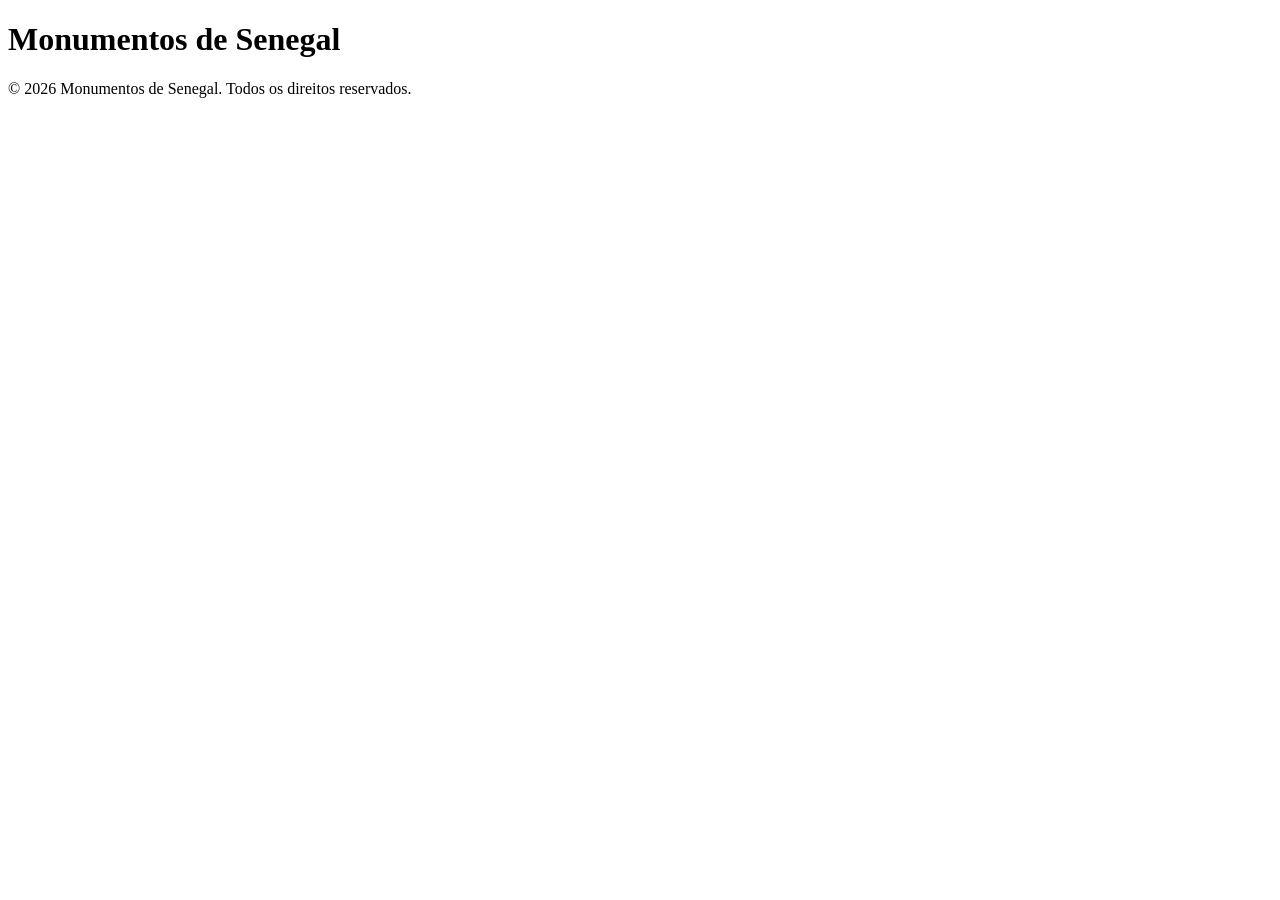
==== Javascript/Senegal/monumentos.html @ 6d25cbe8 "." ====
<!DOCTYPE html>
<html lang="pt-br">
<head>
    <meta charset="UTF-8">
    <meta name="viewport" content="width=device-width, initial-scale=1.0">
    <title>Monumentos de Senegal</title>
</head>
<body>
    <header>
        <h1>Monumentos de Senegal</h1>
    </header>

    <main></main>

    <footer>
        <p>
            &copy; 2026 Monumentos de Senegal. Todos os direitos reservados.
        </p>
    </footer>

</body>
</html>
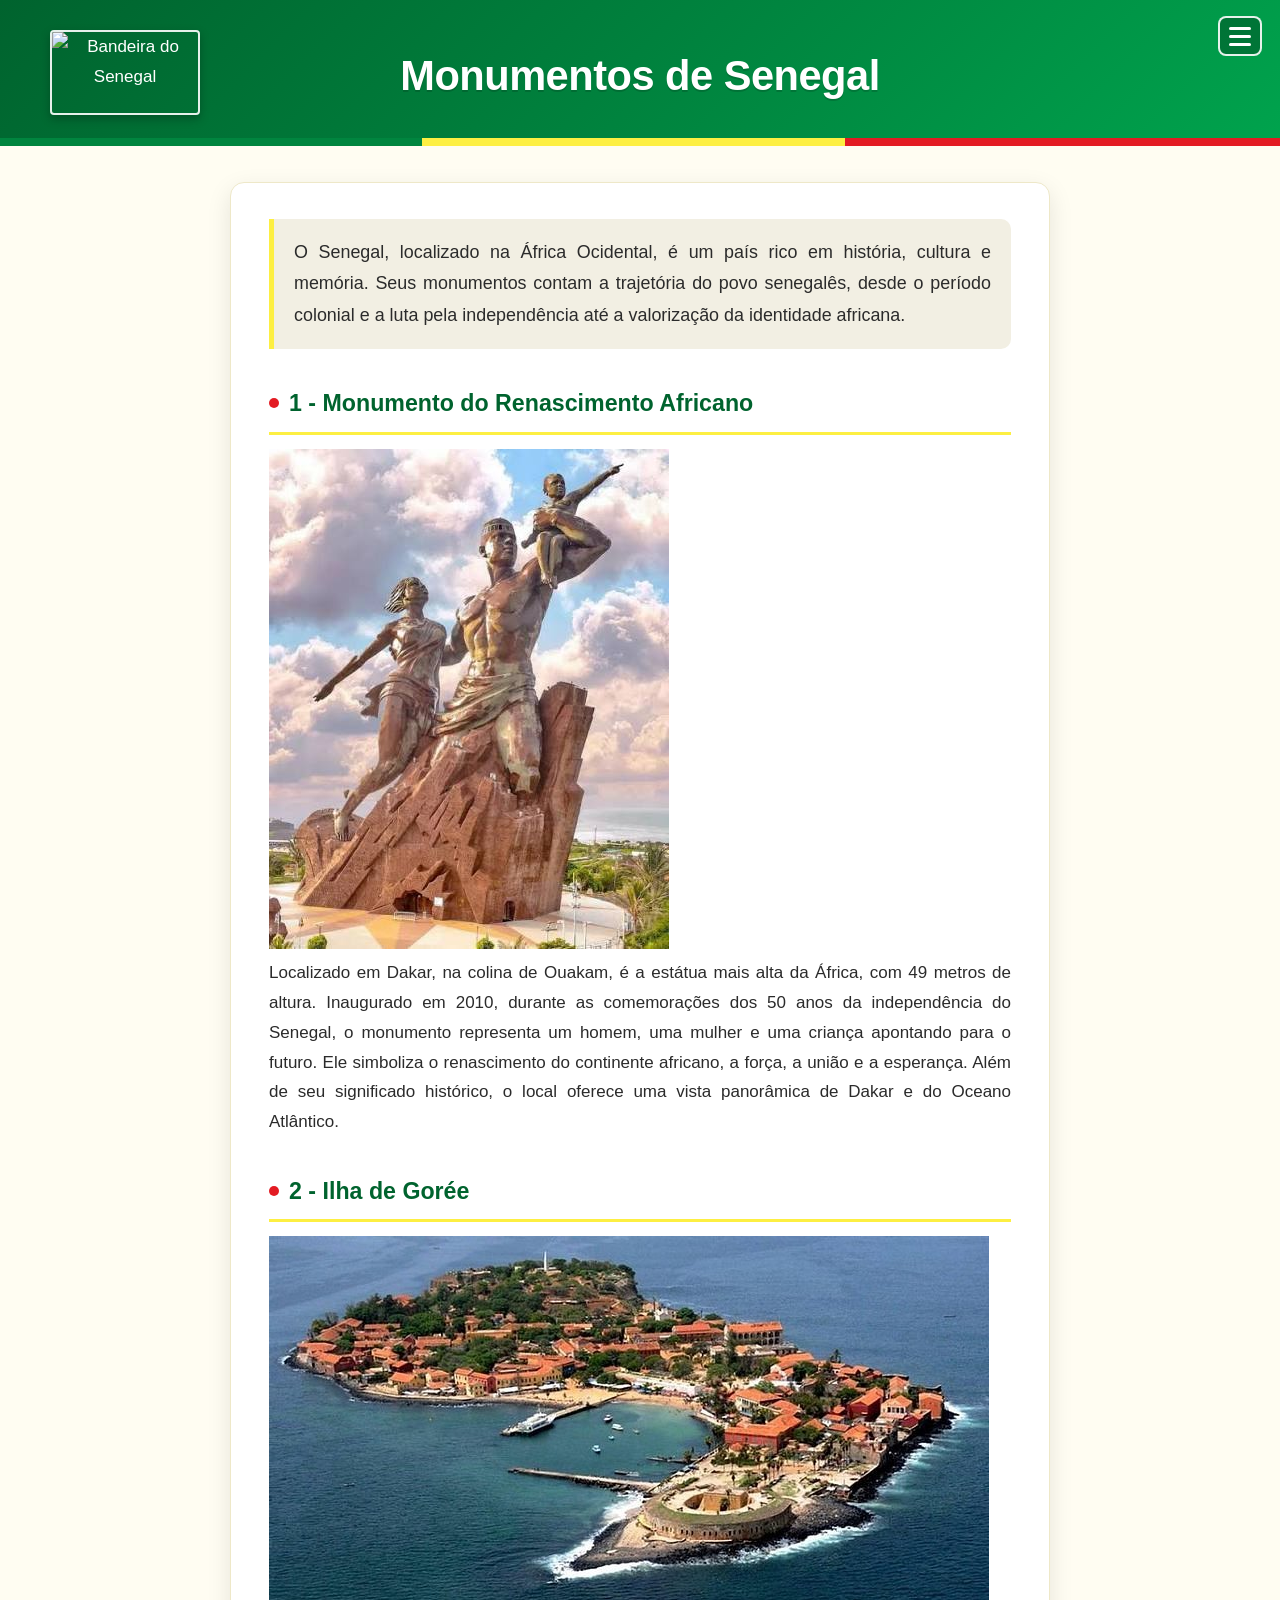
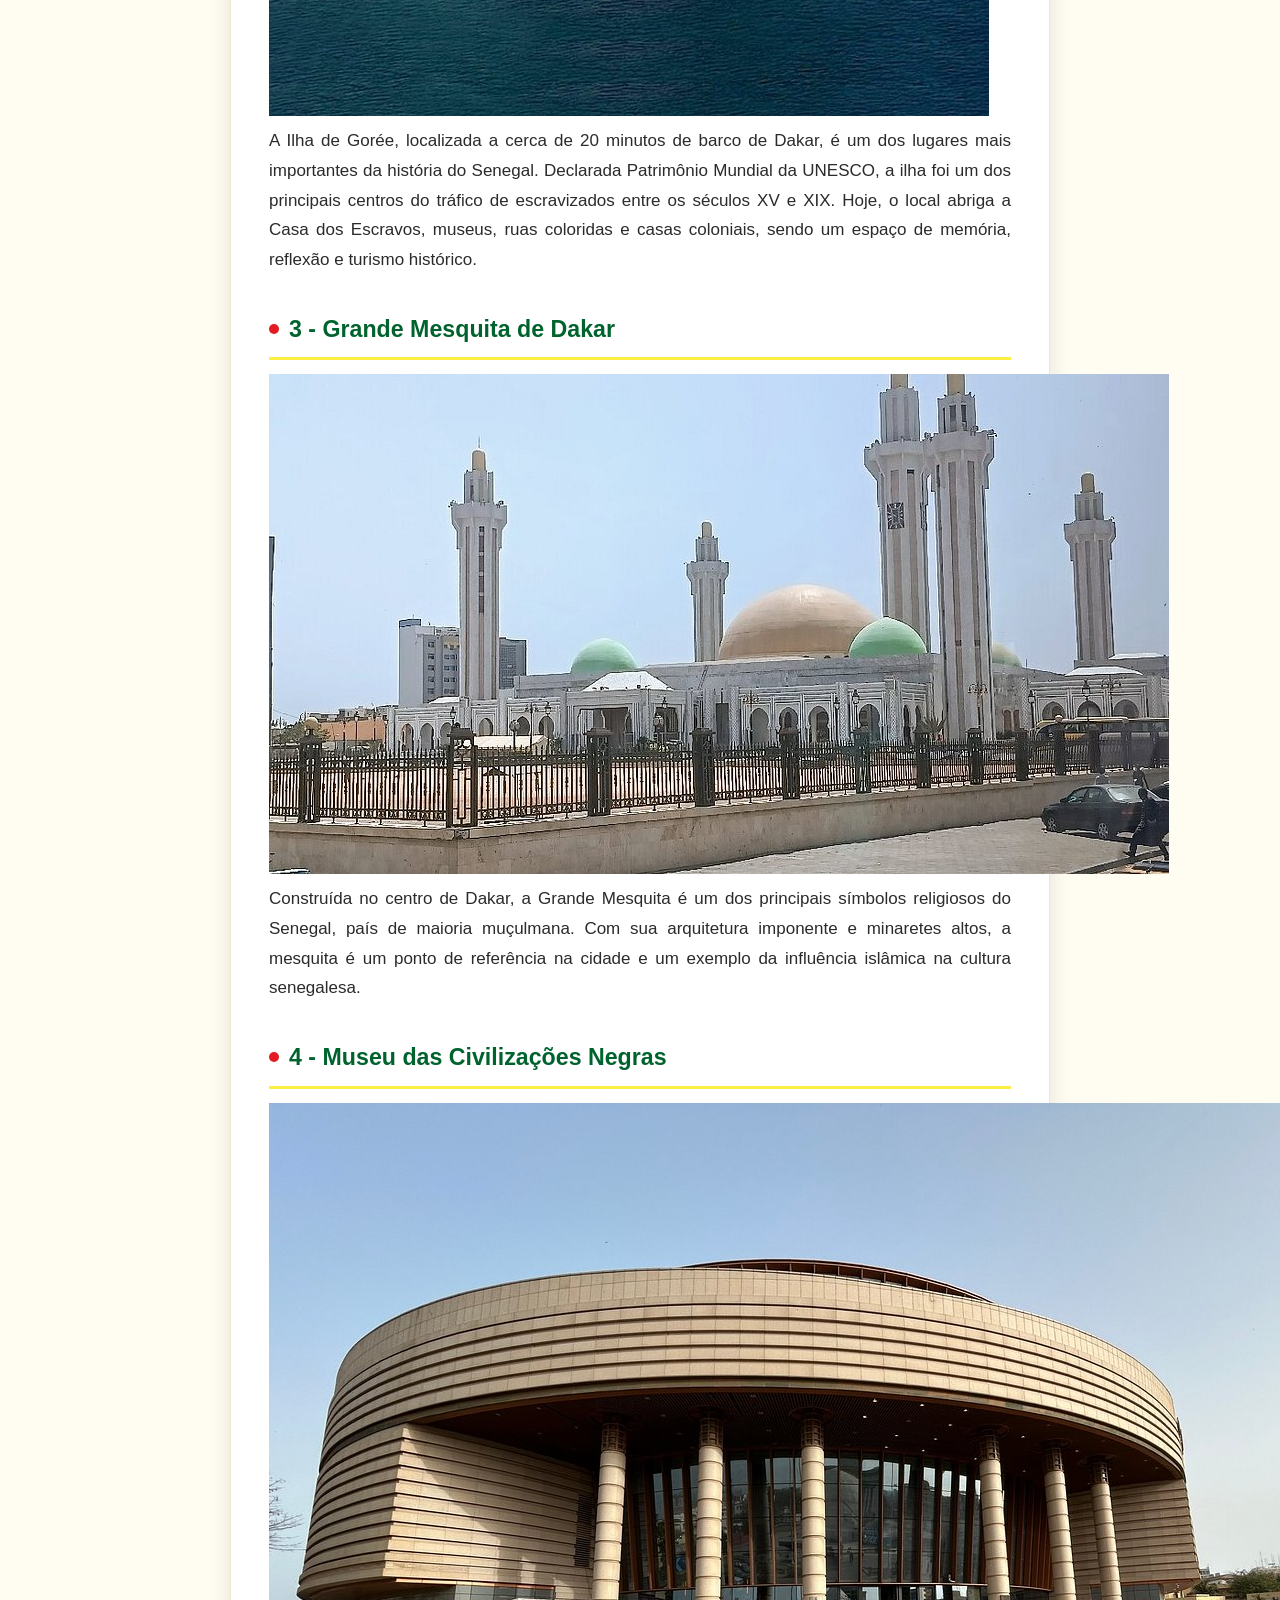
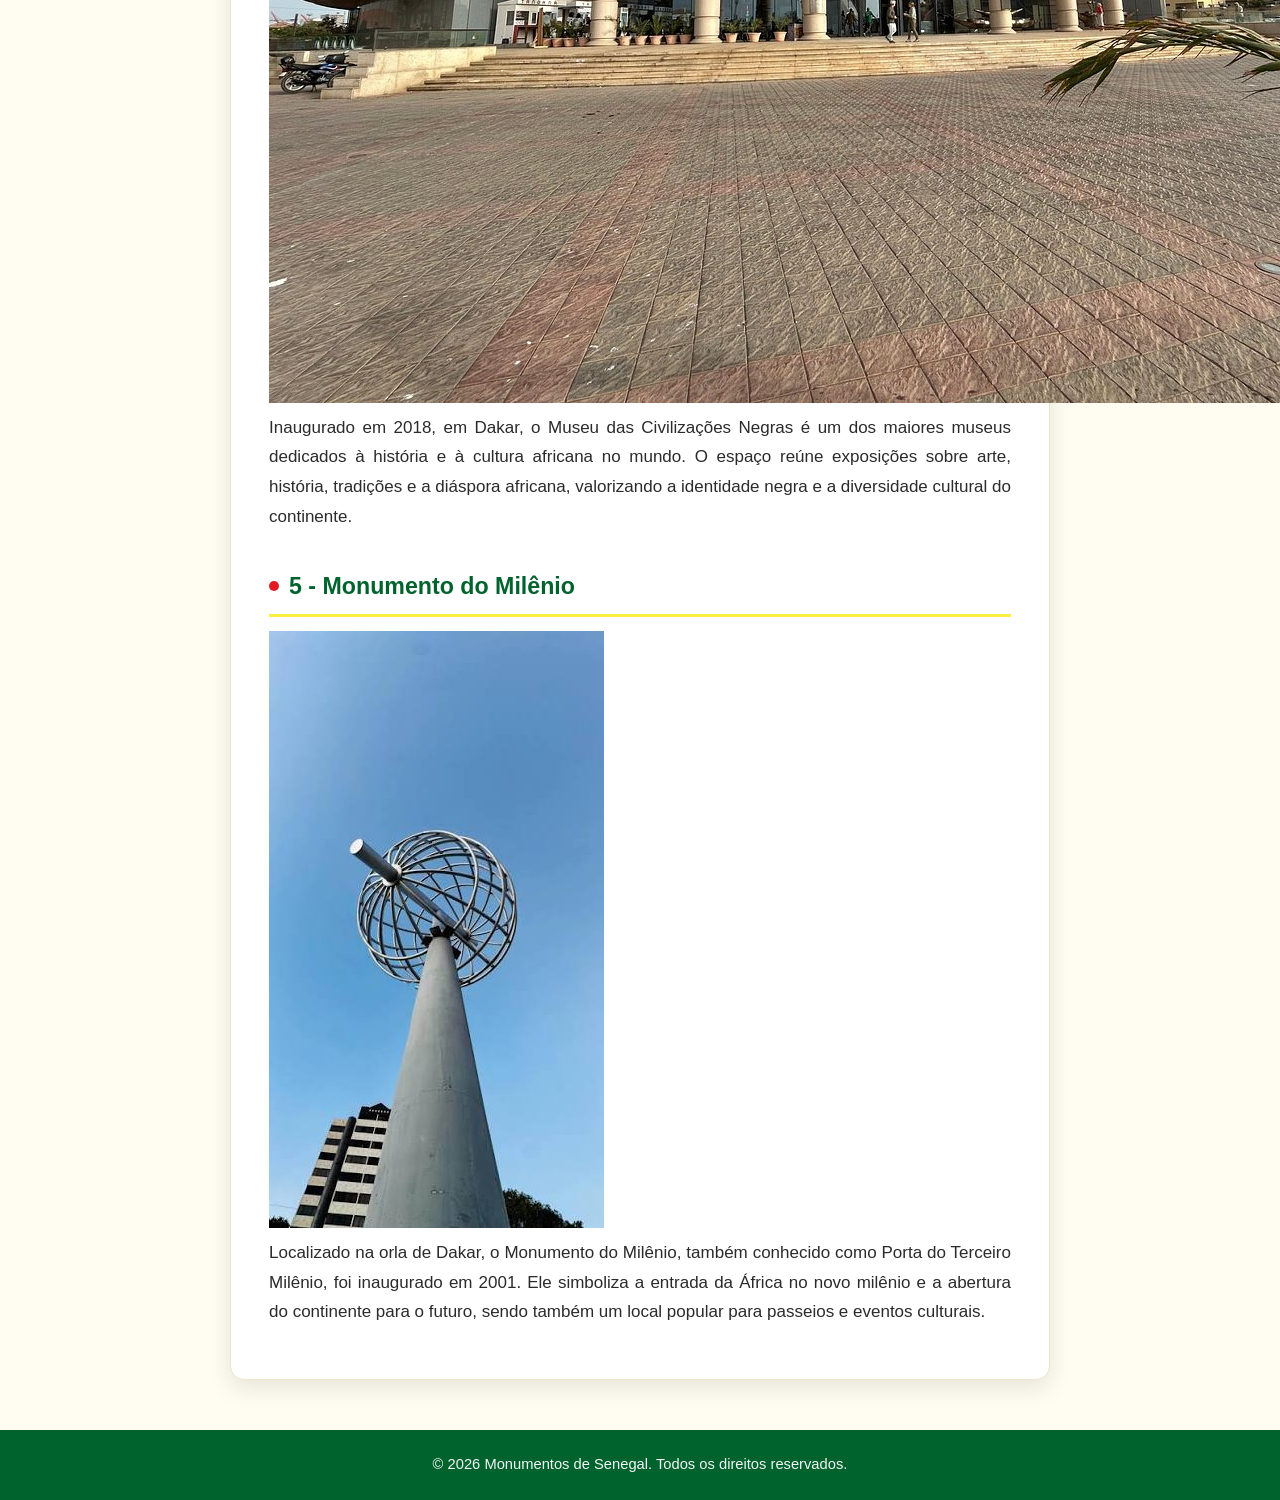
==== commit 7b9e1bb6: "." ====
--- a/Javascript/Senegal/monumentos.html
+++ b/Javascript/Senegal/monumentos.html
@@ -3,20 +3,100 @@
 <head>
     <meta charset="UTF-8">
     <meta name="viewport" content="width=device-width, initial-scale=1.0">
+    <link rel="stylesheet" href="style.css">
     <title>Monumentos de Senegal</title>
 </head>
 <body>
-    <header>
+
+    <header class="cabecalho">
+
+  <nav class="menu">
+            
+    <button id="btnmenu" class="hamburguer" title="Abrir menu">
+     
+    <span></span>
+    <span></span>
+    <span></span>
+
+    </button>
+            
+    <ul id="menu-links" class="menu-links">
+            <li><a href="#Home">Home</a></li>
+            <li><a href="#cultura">Cultura</a></li>
+             <li><a href="#comidas">Comidas</a></li>
+             <li><a href="historia.html">História</a></li>
+             <li><a href="monumentos.html">Monumentos</a></li>
+            </ul>
+
+        </nav>
+
         <h1>Monumentos de Senegal</h1>
+
+        <img class="bandeira-img" src="https://flagcdn.com/w320/sn.png" alt="Bandeira do Senegal" title="Bandeira do Senegal">
     </header>
 
-    <main></main>
+    <main>
 
-    <footer>
+        <div class="corpo">
+
+        <p>O Senegal, localizado na África Ocidental, é um país rico em história, cultura e memória. Seus monumentos contam a trajetória do povo senegalês, desde o período colonial e a luta pela independência até a valorização da identidade africana.</p>
+       
+        <H2> 1 - Monumento do Renascimento Africano </H2>
+
+        <div class="img"> <img src="img/Renascimento.jpg" alt="Monumento do Renascimento Africano"></div>
+
+        <p> Localizado em Dakar, na colina de Ouakam, é a estátua mais alta da África, com 49 metros de altura.
+
+        Inaugurado em 2010, durante as comemorações dos 50 anos da independência do Senegal, o monumento representa um homem, uma mulher e uma criança apontando para o futuro. Ele simboliza o renascimento do continente africano, a força, a união e a esperança.
+
+        Além de seu significado histórico, o local oferece uma vista panorâmica de Dakar e do Oceano Atlântico.</p>
+
+        <H2> 2 - Ilha de Gorée </H2>
+
+        <div class="img2"><img src="img/Goree.jpg" alt="Ilha de Gorée"></div>
+
+        <p>A Ilha de Gorée, localizada a cerca de 20 minutos de barco de Dakar, é um dos lugares mais importantes da história do Senegal.
+
+        Declarada Patrimônio Mundial da UNESCO, a ilha foi um dos principais centros do tráfico de escravizados entre os séculos XV e XIX.
+
+        Hoje, o local abriga a Casa dos Escravos, museus, ruas coloridas e casas coloniais, sendo um espaço de memória, reflexão e turismo histórico.</p>
+
+        <H2> 3 - Grande Mesquita de Dakar </H2>
+
+        <div class="img3"><img src="img/Dakar.jpg" alt="Grande Mesquita de Dakar"></div>
+
+        <p> Construída no centro de Dakar, a Grande Mesquita é um dos principais símbolos religiosos do Senegal, país de maioria muçulmana.
+
+        Com sua arquitetura imponente e minaretes altos, a mesquita é um ponto de referência na cidade e um exemplo da influência islâmica na cultura senegalesa.</p>
+
+        <H2> 4 - Museu das Civilizações Negras </H2>
+
+        <div class="img4"><img src="img/Museu.jpg" alt="Museu das Civilizações Negras"></div>
+
+        <P> Inaugurado em 2018, em Dakar, o Museu das Civilizações Negras é um dos maiores museus dedicados à história e à cultura africana no mundo.
+
+        O espaço reúne exposições sobre arte, história, tradições e a diáspora africana, valorizando a identidade negra e a diversidade cultural do continente.</P>
+
+        <H2> 5 - Monumento do Milênio </H2>
+
+        <div class="img5"> <img src="img/Monumento.jpg" alt="Monumento do Milênio"> </div>
+
+        <p> Localizado na orla de Dakar, o Monumento do Milênio, também conhecido como Porta do Terceiro Milênio, foi inaugurado em 2001.
+
+        Ele simboliza a entrada da África no novo milênio e a abertura do continente para o futuro, sendo também um local popular para passeios e eventos culturais. </p>
+
+        </div>
+
+
+    </main>
+
+    <footer class="rodape">
         <p>
             &copy; 2026 Monumentos de Senegal. Todos os direitos reservados.
         </p>
     </footer>
 
+    <script src="script2.js"></script>
+
 </body>
 </html>
--- a/Javascript/Senegal/style.css
+++ b/Javascript/Senegal/style.css
@@ -0,0 +1,274 @@
+* {
+    margin: 0;
+    padding: 0;
+    box-sizing: border-box;
+}
+
+:root {
+    --verde: #00853F;
+    --verde-escuro: #00632E;
+    --amarelo: #FDEF42;
+    --vermelho: #E31B23;
+    --fundo: #FFFDF2;
+    --texto: #2b2b2b;
+    --cinza-claro: #f2efe3;
+    --sombra: 0 8px 24px rgba(0, 0, 0, 0.10);
+    --raio: 14px;
+}
+
+html {
+    scroll-behavior: smooth;
+}
+
+body {
+    font-family: "Segoe UI", Arial, Helvetica, sans-serif;
+    background-color: var(--fundo);
+    color: var(--texto);
+    line-height: 1.75;
+    font-size: 17px;
+}
+
+.cabecalho {
+    background: linear-gradient(135deg, var(--verde-escuro) 0%, var(--verde) 55%, #00a34d 100%);
+    color: #fff;
+    text-align: center;
+    padding: 52px 20px 46px;
+    position: relative;
+    overflow: hidden;
+}
+
+.cabecalho::after {
+    content: "";
+    position: absolute;
+    left: 0;
+    bottom: 0;
+    width: 100%;
+    height: 8px;
+    background: linear-gradient(90deg, var(--verde) 0 33%, var(--amarelo) 33% 66%, var(--vermelho) 66% 100%);
+}
+
+.cabecalho h1 {
+    font-size: 2.6rem;
+    line-height: 1.15;
+    letter-spacing: -0.5px;
+    text-shadow: 0 2px 0 rgba(0, 0, 0, 0.15);
+    max-width: 900px;
+    margin: 0 auto;
+}
+
+main {
+    padding: 36px 18px 10px;
+}
+
+.corpo {
+    max-width: 820px;
+    margin: 0 auto;
+    background: #fff;
+    border: 1px solid #eee8c8;
+    border-radius: var(--raio);
+    box-shadow: var(--sombra);
+    padding: 36px 38px;
+}
+
+.corpo > p:first-of-type {
+    font-size: 1.12rem;
+    background: var(--cinza-claro);
+    border-left: 5px solid var(--amarelo);
+    padding: 18px 20px;
+    border-radius: 0 10px 10px 0;
+    margin-bottom: 32px;
+}
+
+.corpo h2 {
+    color: var(--verde-escuro);
+    font-size: 1.45rem;
+    margin: 34px 0 14px;
+    padding-bottom: 8px;
+    border-bottom: 3px solid var(--amarelo);
+    display: flex;
+    align-items: center;
+    gap: 10px;
+}
+
+.corpo h2::before {
+    content: "";
+    width: 10px;
+    height: 10px;
+    background: var(--vermelho);
+    border-radius: 50%;
+    flex-shrink: 0;
+}
+
+.corpo p {
+    margin-bottom: 16px;
+    text-align: justify;
+}
+
+.corpo h2 + p {
+    margin-top: 6px;
+}
+
+.rodape {
+    background: var(--verde-escuro);
+    color: #fff;
+    text-align: center;
+    padding: 22px 18px;
+    margin-top: 40px;
+    font-size: 0.92rem;
+}
+
+.rodape p {
+    opacity: 0.95;
+}
+
+.bandeira {
+    position: absolute;
+    top: 16px;
+    left: 18px;
+    width: 72px;
+    height: 48px;
+    display: flex;
+    border: 2px solid rgba(255,255,255,0.9);
+    border-radius: 4px;
+    overflow: hidden;
+    box-shadow: 0 4px 10px rgba(0,0,0,0.25);
+    z-index: 10;
+}
+.bandeira .faixa {
+    flex: 1;
+    display: flex;
+    align-items: center;
+    justify-content: center;
+}
+.bandeira .verde { background: #00853F; }
+.bandeira .amarela { background: #FDEF42; }
+.bandeira .vermelha { background: #E31B23; }
+.bandeira .estrela {
+    color: #00853F;
+    font-size: 20px;
+    line-height: 1;
+}
+
+.menu {
+    position: absolute;
+    top: 16px;
+    right: 18px;
+    z-index: 10;
+}
+.hamburguer {
+    width: 44px;
+    height: 40px;
+    background: rgba(0,0,0,0.25);
+    border: 2px solid rgba(255,255,255,0.9);
+    border-radius: 8px;
+    display: flex;
+    flex-direction: column;
+    align-items: center;
+    justify-content: center;
+    gap: 5px;
+    cursor: pointer;
+}
+.hamburguer span {
+    display: block;
+    width: 22px;
+    height: 3px;
+    background: #fff;
+    border-radius: 2px;
+    transition: 0.3s;
+}
+.hamburguer:hover { background: rgba(0,0,0,0.4); }
+.hamburguer.aberto span:nth-child(1) { transform: translateY(8px) rotate(45deg); }
+.hamburguer.aberto span:nth-child(2) { opacity: 0; }
+.hamburguer.aberto span:nth-child(3) { transform: translateY(-8px) rotate(-45deg); }
+.menu-links {
+    display: none;
+    list-style: none;
+    background: #fff;
+    border-radius: 10px;
+    box-shadow: 0 10px 25px rgba(0,0,0,0.25);
+    min-width: 240px;
+    text-align: left;
+    position: fixed;
+    top: 64px;
+    right: 18px;
+    z-index: 9999;
+    max-height: calc(100vh - 80px);
+    overflow-y: auto;
+}
+.menu-links.aberto { display: block; }
+.menu-links li { border-bottom: 1px solid #eee; }
+.menu-links li:last-child { border-bottom: none; }
+.menu-links a {
+    display: block;
+    padding: 12px 16px;
+    color: #2b2b2b;
+    text-decoration: none;
+    font-size: 15px;
+    font-weight: 600;
+}
+.menu-links a:hover {
+    background: #FDEF42;
+    color: #00632E;
+}
+
+@media (max-width: 600px) {
+    body {
+        font-size: 16px;
+    }
+
+    .cabecalho {
+        padding: 38px 16px 34px;
+    }
+
+    .cabecalho h1 {
+        font-size: 1.9rem;
+        padding-top: 38px;
+    }
+
+    .bandeira {
+        width: 58px;
+        height: 38px;
+        top: 12px;
+        left: 12px;
+    }
+
+    .menu {
+    top: 12px;
+    right: 12px;
+    left: auto;
+    }
+
+    .menu-links {
+        min-width: 210px;
+    }
+
+    .corpo {
+        padding: 24px 20px;
+        border-radius: 12px;
+    }
+
+    .corpo > p:first-of-type {
+        font-size: 1.02rem;
+    }
+
+    .corpo h2 {
+        font-size: 1.25rem;
+    }
+
+    .corpo p {
+        text-align: left;
+    }
+}
+
+.bandeira-img {
+    position: absolute;
+    top: 30px;
+    left: 50px;
+    width: 150px;
+    height: 85px;
+    object-fit: cover;
+    border: 2px solid rgba(255, 255, 255, 0.9);
+    border-radius: 4px;
+    box-shadow: 0 4px 10px rgba(0, 0, 0, 0.25);
+    z-index: 10;
+}
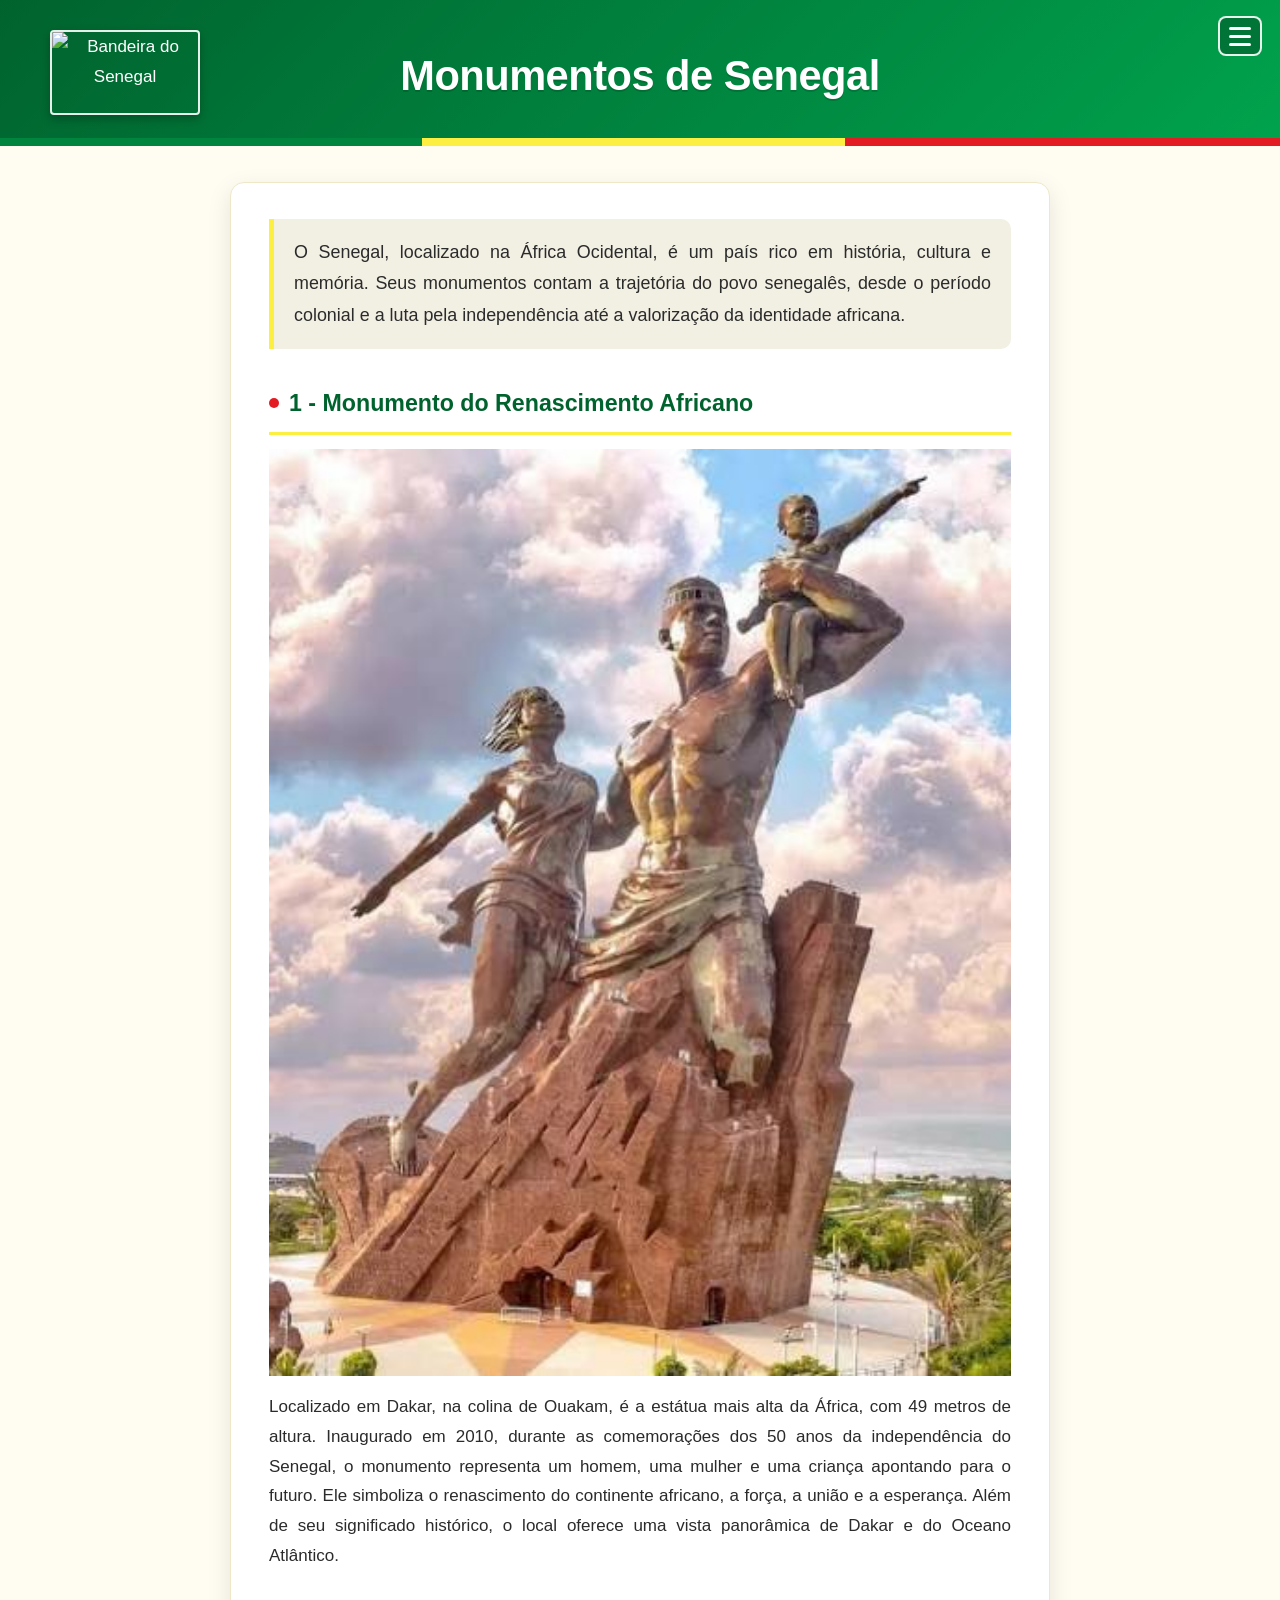
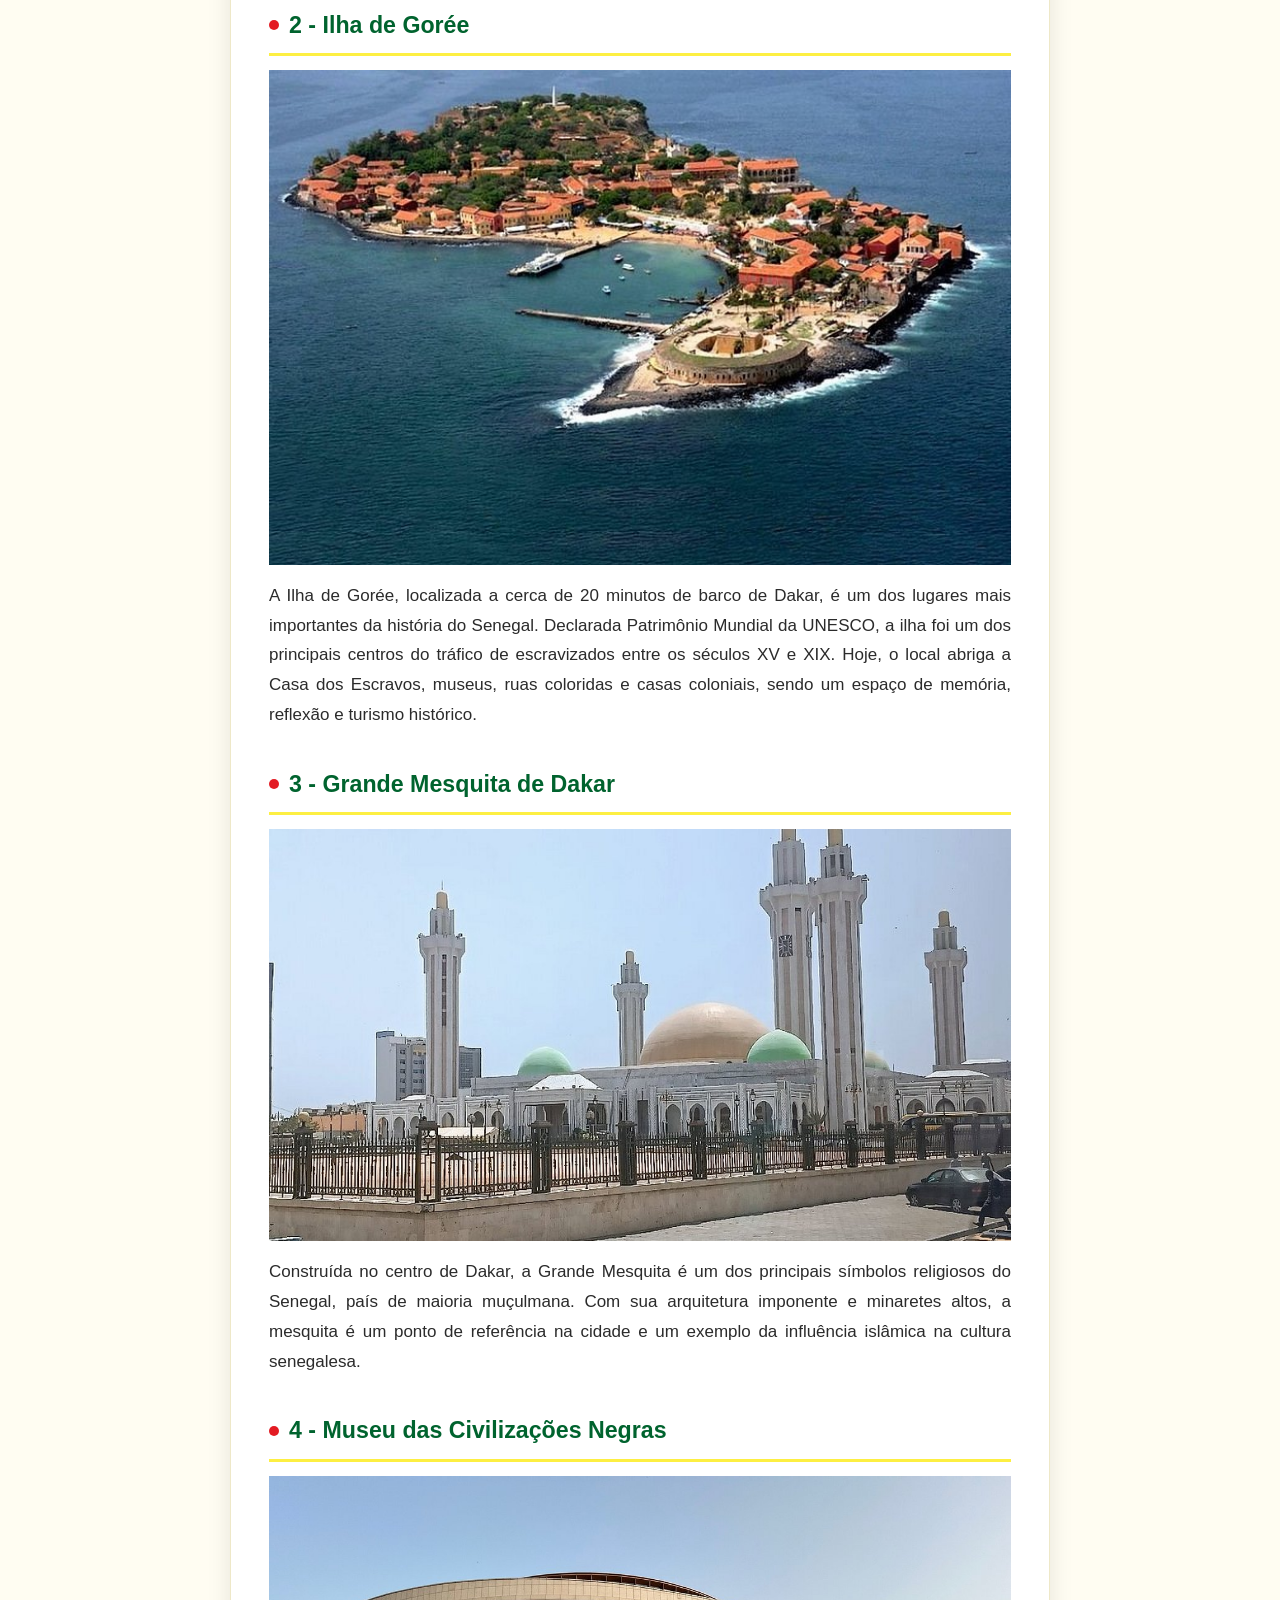
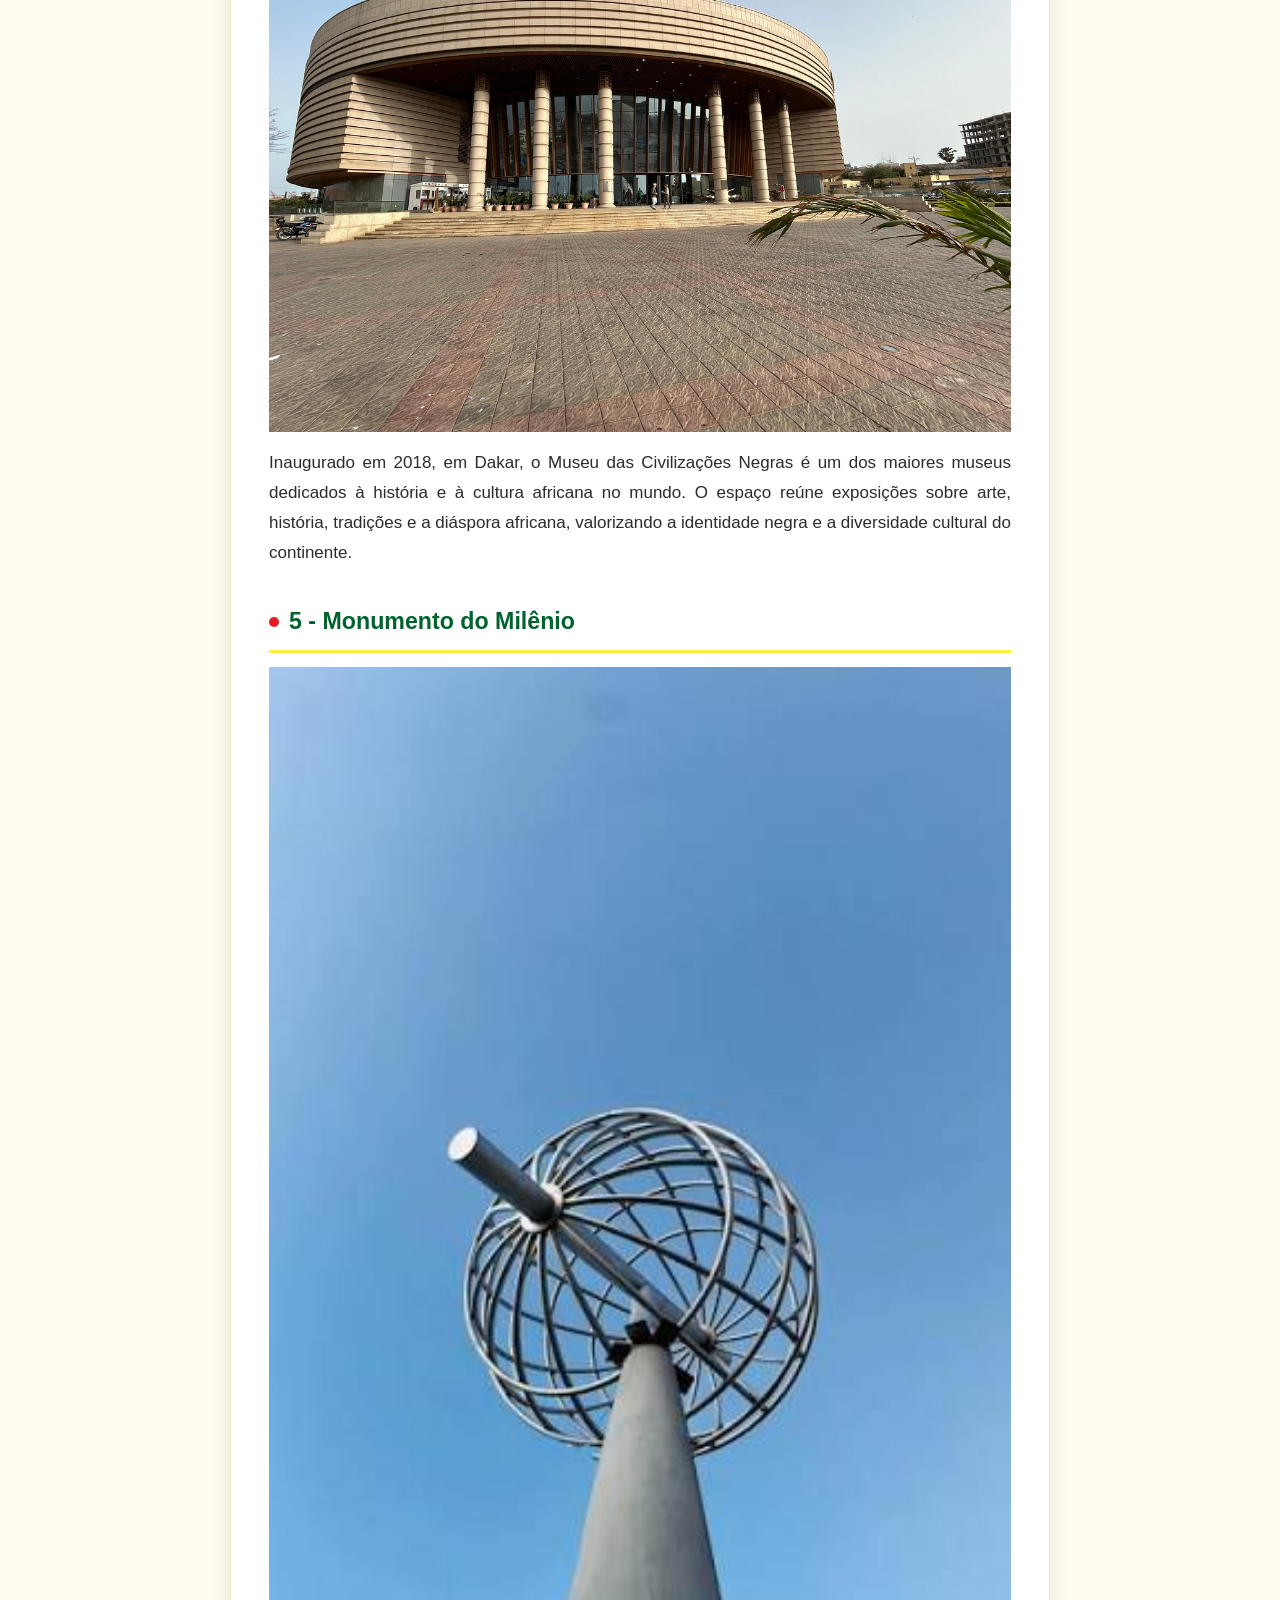
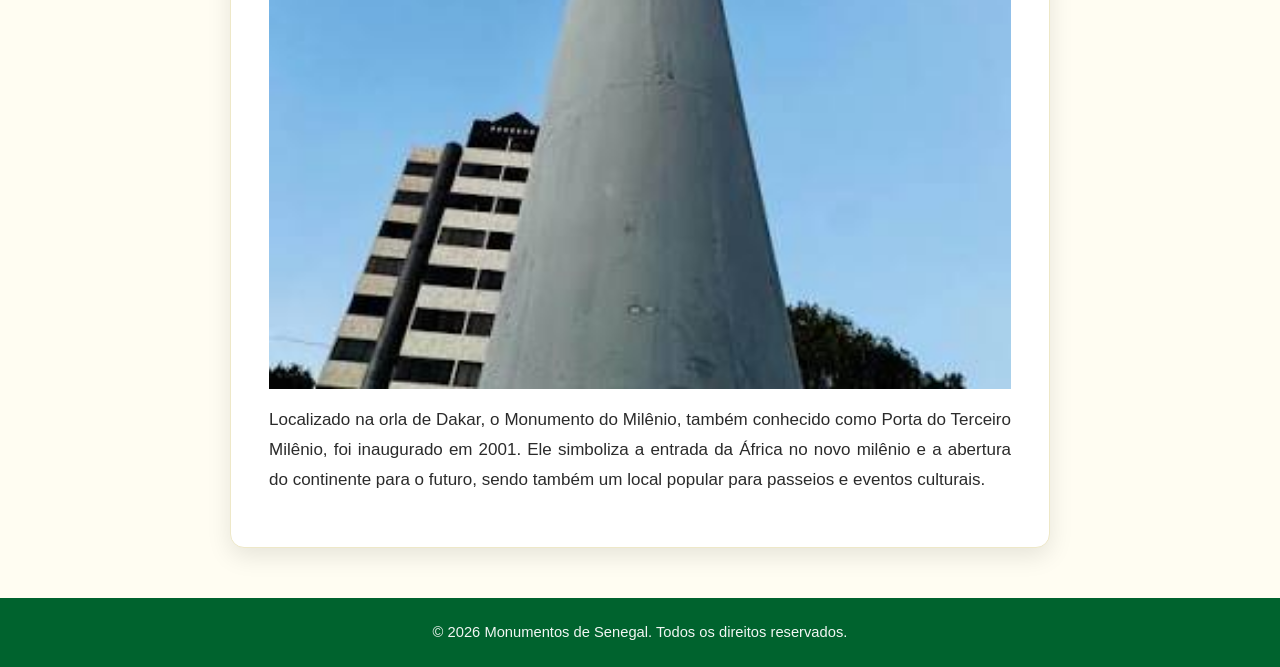
==== commit c6789bae: "." ====
--- a/Javascript/Senegal/monumentos.html
+++ b/Javascript/Senegal/monumentos.html
@@ -3,7 +3,7 @@
 <head>
     <meta charset="UTF-8">
     <meta name="viewport" content="width=device-width, initial-scale=1.0">
-    <link rel="stylesheet" href="style.css">
+    <link rel="stylesheet" href="monumento.css">
     <title>Monumentos de Senegal</title>
 </head>
 <body>
--- a/Javascript/Senegal/monumento.css
+++ b/Javascript/Senegal/monumento.css
@@ -0,0 +1,311 @@
+* {
+    margin: 0;
+    padding: 0;
+    box-sizing: border-box;
+}
+
+:root {
+    --verde: #00853F;
+    --verde-escuro: #00632E;
+    --amarelo: #FDEF42;
+    --vermelho: #E31B23;
+    --fundo: #FFFDF2;
+    --texto: #2b2b2b;
+    --cinza-claro: #f2efe3;
+    --sombra: 0 8px 24px rgba(0, 0, 0, 0.10);
+    --raio: 14px;
+}
+
+html {
+    scroll-behavior: smooth;
+}
+
+body {
+    font-family: "Segoe UI", Arial, Helvetica, sans-serif;
+    background-color: var(--fundo);
+    color: var(--texto);
+    line-height: 1.75;
+    font-size: 17px;
+}
+
+.cabecalho {
+    background: linear-gradient(135deg, var(--verde-escuro) 0%, var(--verde) 55%, #00a34d 100%);
+    color: #fff;
+    text-align: center;
+    padding: 52px 20px 46px;
+    position: relative;
+    overflow: hidden;
+}
+
+.cabecalho::after {
+    content: "";
+    position: absolute;
+    left: 0;
+    bottom: 0;
+    width: 100%;
+    height: 8px;
+    background: linear-gradient(90deg, var(--verde) 0 33%, var(--amarelo) 33% 66%, var(--vermelho) 66% 100%);
+}
+
+.cabecalho h1 {
+    font-size: 2.6rem;
+    line-height: 1.15;
+    letter-spacing: -0.5px;
+    text-shadow: 0 2px 0 rgba(0, 0, 0, 0.15);
+    max-width: 900px;
+    margin: 0 auto;
+}
+
+main {
+    padding: 36px 18px 10px;
+}
+
+.corpo {
+    max-width: 820px;
+    margin: 0 auto;
+    background: #fff;
+    border: 1px solid #eee8c8;
+    border-radius: var(--raio);
+    box-shadow: var(--sombra);
+    padding: 36px 38px;
+}
+
+.corpo > p:first-of-type {
+    font-size: 1.12rem;
+    background: var(--cinza-claro);
+    border-left: 5px solid var(--amarelo);
+    padding: 18px 20px;
+    border-radius: 0 10px 10px 0;
+    margin-bottom: 32px;
+}
+
+.corpo h2 {
+    color: var(--verde-escuro);
+    font-size: 1.45rem;
+    margin: 34px 0 14px;
+    padding-bottom: 8px;
+    border-bottom: 3px solid var(--amarelo);
+    display: flex;
+    align-items: center;
+    gap: 10px;
+}
+
+.corpo h2::before {
+    content: "";
+    width: 10px;
+    height: 10px;
+    background: var(--vermelho);
+    border-radius: 50%;
+    flex-shrink: 0;
+}
+
+.corpo p {
+    margin-bottom: 16px;
+    text-align: justify;
+}
+
+.corpo h2 + p {
+    margin-top: 6px;
+}
+
+.rodape {
+    background: var(--verde-escuro);
+    color: #fff;
+    text-align: center;
+    padding: 22px 18px;
+    margin-top: 40px;
+    font-size: 0.92rem;
+}
+
+.rodape p {
+    opacity: 0.95;
+}
+
+.bandeira {
+    position: absolute;
+    top: 16px;
+    left: 18px;
+    width: 72px;
+    height: 48px;
+    display: flex;
+    border: 2px solid rgba(255,255,255,0.9);
+    border-radius: 4px;
+    overflow: hidden;
+    box-shadow: 0 4px 10px rgba(0,0,0,0.25);
+    z-index: 10;
+}
+.bandeira .faixa {
+    flex: 1;
+    display: flex;
+    align-items: center;
+    justify-content: center;
+}
+.bandeira .verde { background: #00853F; }
+.bandeira .amarela { background: #FDEF42; }
+.bandeira .vermelha { background: #E31B23; }
+.bandeira .estrela {
+    color: #00853F;
+    font-size: 20px;
+    line-height: 1;
+}
+
+.menu {
+    position: absolute;
+    top: 16px;
+    right: 18px;
+    z-index: 10;
+}
+.hamburguer {
+    width: 44px;
+    height: 40px;
+    background: rgba(0,0,0,0.25);
+    border: 2px solid rgba(255,255,255,0.9);
+    border-radius: 8px;
+    display: flex;
+    flex-direction: column;
+    align-items: center;
+    justify-content: center;
+    gap: 5px;
+    cursor: pointer;
+}
+.hamburguer span {
+    display: block;
+    width: 22px;
+    height: 3px;
+    background: #fff;
+    border-radius: 2px;
+    transition: 0.3s;
+}
+.hamburguer:hover { background: rgba(0,0,0,0.4); }
+.hamburguer.aberto span:nth-child(1) { transform: translateY(8px) rotate(45deg); }
+.hamburguer.aberto span:nth-child(2) { opacity: 0; }
+.hamburguer.aberto span:nth-child(3) { transform: translateY(-8px) rotate(-45deg); }
+.menu-links {
+    display: none;
+    list-style: none;
+    background: #fff;
+    border-radius: 10px;
+    box-shadow: 0 10px 25px rgba(0,0,0,0.25);
+    min-width: 240px;
+    text-align: left;
+    position: fixed;
+    top: 64px;
+    right: 18px;
+    z-index: 9999;
+    max-height: calc(100vh - 80px);
+    overflow-y: auto;
+}
+.menu-links.aberto { display: block; }
+.menu-links li { border-bottom: 1px solid #eee; }
+.menu-links li:last-child { border-bottom: none; }
+.menu-links a {
+    display: block;
+    padding: 12px 16px;
+    color: #2b2b2b;
+    text-decoration: none;
+    font-size: 15px;
+    font-weight: 600;
+}
+.menu-links a:hover {
+    background: #FDEF42;
+    color: #00632E;
+}
+
+@media (max-width: 600px) {
+    body {
+        font-size: 16px;
+    }
+
+    .cabecalho {
+        padding: 38px 16px 34px;
+    }
+
+    .cabecalho h1 {
+        font-size: 1.9rem;
+        padding-top: 38px;
+    }
+
+    .bandeira {
+        width: 58px;
+        height: 38px;
+        top: 12px;
+        left: 12px;
+    }
+
+    .menu {
+    top: 12px;
+    right: 12px;
+    left: auto;
+    }
+
+    .menu-links {
+        min-width: 210px;
+    }
+
+    .corpo {
+        padding: 24px 20px;
+        border-radius: 12px;
+    }
+
+    .corpo > p:first-of-type {
+        font-size: 1.02rem;
+    }
+
+    .corpo h2 {
+        font-size: 1.25rem;
+    }
+
+    .corpo p {
+        text-align: left;
+    }
+}
+
+.bandeira-img {
+    position: absolute;
+    top: 30px;
+    left: 50px;
+    width: 150px;
+    height: 85px;
+    object-fit: cover;
+    border: 2px solid rgba(255, 255, 255, 0.9);
+    border-radius: 4px;
+    box-shadow: 0 4px 10px rgba(0, 0, 0, 0.25);
+    z-index: 10;
+}
+
+.img3 {
+    width: 100%;
+    max-width: 100%;
+    overflow: hidden;
+}
+
+.corpo {
+    overflow: hidden;
+    max-width: 820px;
+    width: 100%;
+}
+
+.corpo .img,
+.corpo .img2,
+.corpo .img3,
+.corpo .img4,
+.corpo .img5 {
+    width: 100%;
+    max-width: 100%;
+    margin: 0 auto 16px auto;
+    overflow: hidden;
+    box-sizing: border-box;
+}
+
+.corpo .img img,
+.corpo .img2 img,
+.corpo .img3 img,
+.corpo .img4 img,
+.corpo .img5 img {
+    width: 100% ;
+    max-width: 100% ;
+    height: auto ;
+    display: block;
+    object-fit: cover;
+    box-sizing: border-box;
+}
